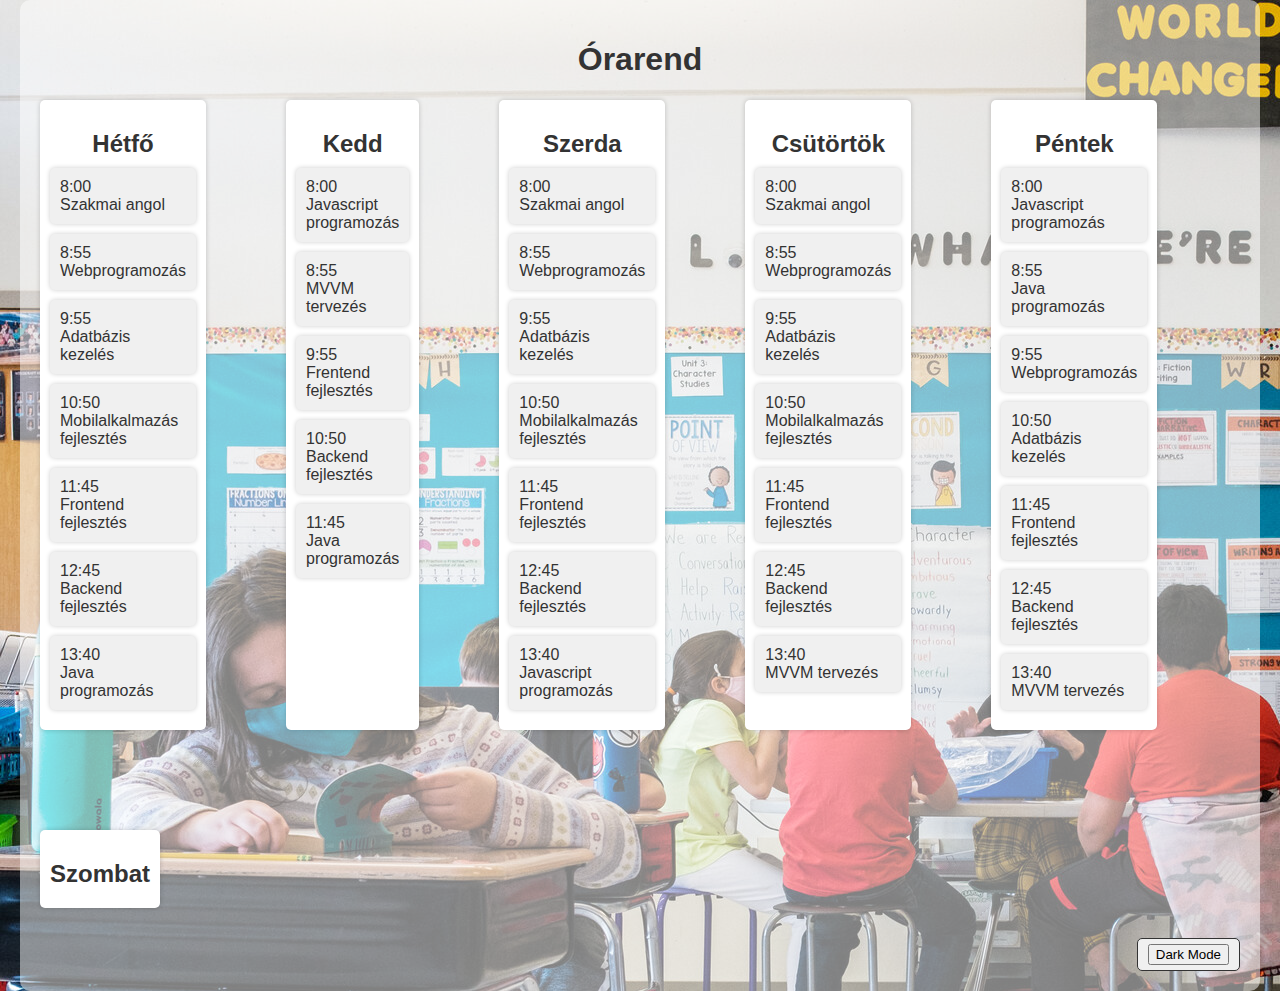
==== osztalyzando/index.html @ c694991e "osztalyzando + másfajta megoldás" ====
<!DOCTYPE html>
<html lang="hu">
<head>
    <meta charset="UTF-8">
    <meta name="viewport" content="width=device-width, initial-scale=1.0">
    <link rel="stylesheet" href="style.css">
    
    <title>Órarend</title>
</head>
<body>
    <div class="container">
        <header>
            <h1>Órarend</h1>
        </header>
        
        <div class="cards">
           
            <div class="day">
                <div class="day-name">
                    <h2>Hétfő</h2>
                </div>
                <div class="card">8:00<br>Szakmai angol</div>
                <div class="card">8:55<br>Webprogramozás</div>
                <div class="card">9:55<br>Adatbázis kezelés</div>
                <div class="card">10:50<br>Mobilalkalmazás fejlesztés</div>
                <div class="card">11:45<br>Frontend fejlesztés</div>
                <div class="card">12:45<br>Backend fejlesztés</div>
                <div class="card">13:40<br>Java programozás</div>
            </div>
            <div class="day">
                <div class="day-name">
                    <h2>Kedd</h2>
                </div>
                <div class="card">8:00<br>Javascript programozás</div>
                <div class="card">8:55<br>MVVM tervezés</div>
                <div class="card">9:55<br>Frentend fejlesztés</div>
                <div class="card">10:50<br>Backend fejlesztés</div>
                <div class="card">11:45<br>Java programozás</div>
            </div>
            <div class="day">
                <div class="day-name">
                    <h2>Szerda</h2>
                </div>
                <div class="card">8:00<br>Szakmai angol</div>
                <div class="card">8:55<br>Webprogramozás</div>
                <div class="card">9:55<br>Adatbázis kezelés</div>
                <div class="card">10:50<br>Mobilalkalmazás fejlesztés</div>
                <div class="card">11:45<br>Frontend fejlesztés</div>
                <div class="card">12:45<br>Backend fejlesztés</div>
                <div class="card">13:40<br>Javascript programozás</div>
            </div>
            <div class="day">
                <div class="day-name">
                    <h2>Csütörtök</h2>
                </div>
                <div class="card">8:00<br>Szakmai angol</div>
                <div class="card">8:55<br>Webprogramozás</div>
                <div class="card">9:55<br>Adatbázis kezelés</div>
                <div class="card">10:50<br>Mobilalkalmazás fejlesztés</div>
                <div class="card">11:45<br>Frontend fejlesztés</div>
                <div class="card">12:45<br>Backend fejlesztés</div>
                <div class="card">13:40<br>MVVM tervezés</div>
            </div>
            <div class="day">
                <div class="day-name">
                    <h2>Péntek</h2>
                </div>
                <div class="card">8:00<br>Javascript programozás</div>
                <div class="card">8:55<br>Java programozás</div>
                <div class="card">9:55<br>Webprogramozás</div>
                <div class="card">10:50<br>Adatbázis kezelés</div>
                <div class="card">11:45<br>Frontend fejlesztés</div>
                <div class="card">12:45<br>Backend fejlesztés</div>
                <div class="card">13:40<br>MVVM tervezés</div>
            </div>
            <div class="day">
                <div class="day-name">
                    <h2>Szombat</h2>
                </div>
            </div>
            
        </div>
        <div class="extra">
            <div class="mode-toggle">
                <button id="dark-mode-toggle">Dark Mode</button>
            </div>
        </div>
    </div>
    <script src="js.js"></script>
</body>
</html>
---- osztalyzando/style.css ----
:root {
    --background-color-light: #f0f0f0; /* Világos háttérszín */
    --text-color-light: #333; /* Világos szövegszín */
    --background-color-dark: #222; /* Sötét háttérszín */
    --text-color-dark: #fff; /* Sötét szövegszín */
}

body {
    margin: 0;
    padding: 0;
    font-family: Arial, sans-serif;
    background-color: var(--background-color-light); /* Alapértelmezett világos háttérszín */
    color: var(--text-color-light); /* Alapértelmezett világos szövegszín */
    transition: background-color 0.3s, color 0.3s; /* Átmeneti animáció */
    background-image: url(bg.jpg);
}

.container {
    max-width: 1200px;
    margin: 0 auto;
    padding: 20px;
    background-color: rgba(255, 255, 255, 0.5); /* Átlátszóság */
    border-radius: 10px;
}

header {
    text-align: center;
}

.extra {
    display: flex;
    justify-content: flex-end;
    margin-top: 10px;
}

.mode-toggle {
    background-color: var(--background-color-light); /* Alapértelmezett világos háttérszín */
    border: 1px solid var(--text-color-light); /* Alapértelmezett világos szövegszín */
    border-radius: 5px;
    padding: 5px 10px;
}

.cards {
    display: flex;
    flex-wrap: wrap;
    gap: 80px;
}

.day-name h2 {
    text-align: center; /* Nap nevének középre igazítása */
    font-weight: bold; /* Félkövér betűtípus a nap nevéhez */
    margin-bottom: 10px; /* Kicsi térköz a nap és az órák között */
}


.day {
    flex-basis: calc(33.33% - 1200px);
    background-color: #fff;
    padding: 10px;
    border-radius: 5px;
    box-shadow: 0 0 5px rgba(0, 0, 0, 0.2);
    margin-bottom: 20px;
}

.card {
    background-color: #f0f0f0;
    padding: 10px;
    border-radius: 5px;
    box-shadow: 0 0 5px rgba(0, 0, 0, 0.2);
    margin-bottom: 10px;
}

/* Dark mode stílusok */
.dark-mode {
    background-color: var(--background-color-dark) !important; /* Sötét háttérszín */
    color: var(--text-color-dark) !important; /* Sötét szövegszín */
}

.dark-mode .mode-toggle {
    background-color: var(--background-color-dark) !important; /* Sötét háttérszín */
    border-color: var(--text-color-dark) !important; /* Sötét szövegszín */
    color: var(--text-color-dark) !important; /* Sötét szövegszín */
}
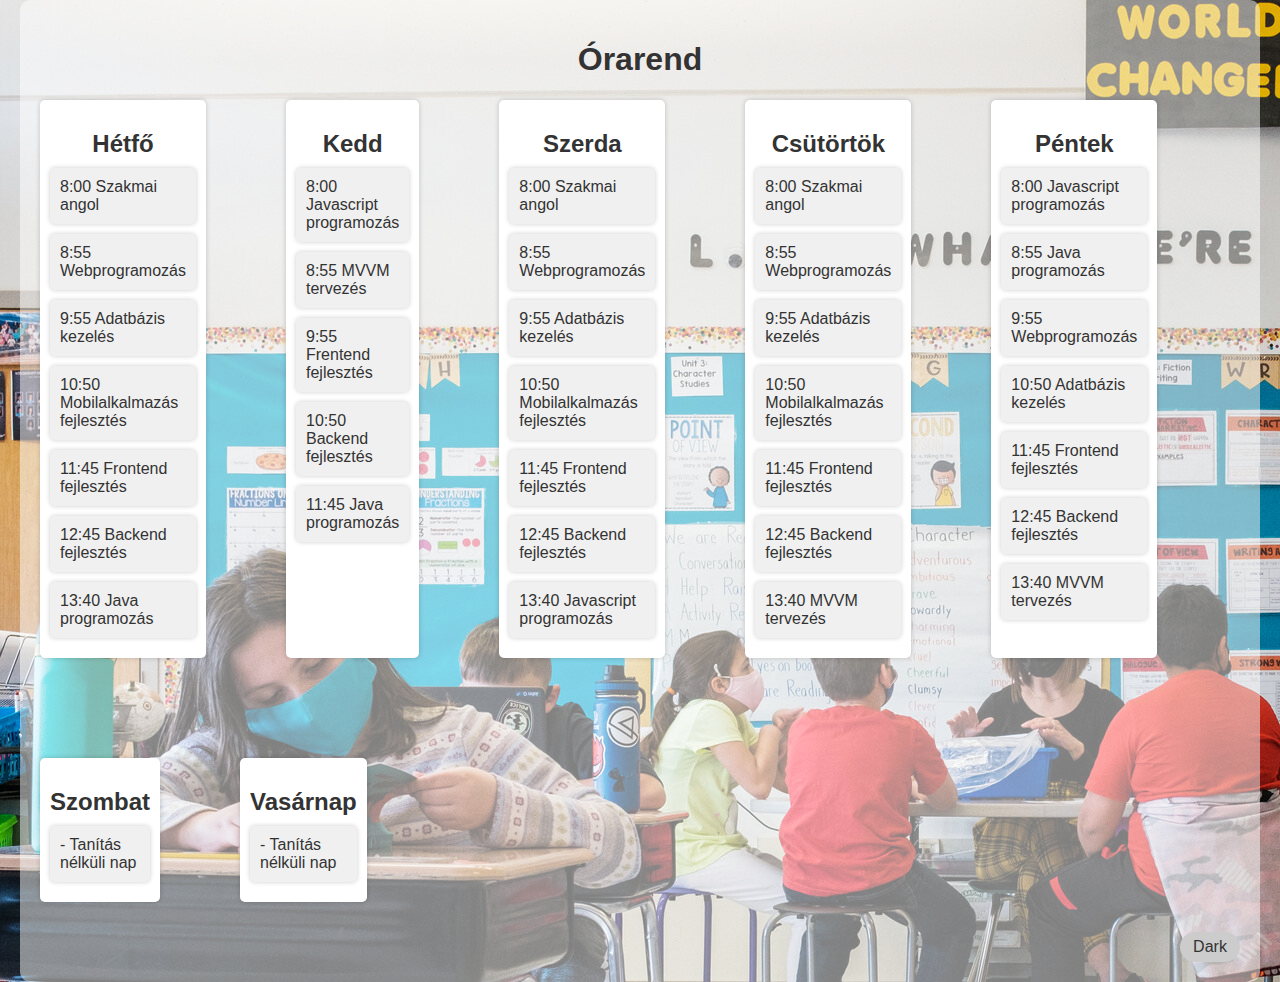
==== commit 4bb53af4: "ya" ====
--- a/osztalyzando/index.html
+++ b/osztalyzando/index.html
@@ -7,86 +7,20 @@
     
     <title>Órarend</title>
 </head>
-<body>
-    <div class="container">
+<body theme="light">
+    <div class="container" id="container">
         <header>
             <h1>Órarend</h1>
         </header>
         
-        <div class="cards">
-           
-            <div class="day">
-                <div class="day-name">
-                    <h2>Hétfő</h2>
-                </div>
-                <div class="card">8:00<br>Szakmai angol</div>
-                <div class="card">8:55<br>Webprogramozás</div>
-                <div class="card">9:55<br>Adatbázis kezelés</div>
-                <div class="card">10:50<br>Mobilalkalmazás fejlesztés</div>
-                <div class="card">11:45<br>Frontend fejlesztés</div>
-                <div class="card">12:45<br>Backend fejlesztés</div>
-                <div class="card">13:40<br>Java programozás</div>
-            </div>
-            <div class="day">
-                <div class="day-name">
-                    <h2>Kedd</h2>
-                </div>
-                <div class="card">8:00<br>Javascript programozás</div>
-                <div class="card">8:55<br>MVVM tervezés</div>
-                <div class="card">9:55<br>Frentend fejlesztés</div>
-                <div class="card">10:50<br>Backend fejlesztés</div>
-                <div class="card">11:45<br>Java programozás</div>
-            </div>
-            <div class="day">
-                <div class="day-name">
-                    <h2>Szerda</h2>
-                </div>
-                <div class="card">8:00<br>Szakmai angol</div>
-                <div class="card">8:55<br>Webprogramozás</div>
-                <div class="card">9:55<br>Adatbázis kezelés</div>
-                <div class="card">10:50<br>Mobilalkalmazás fejlesztés</div>
-                <div class="card">11:45<br>Frontend fejlesztés</div>
-                <div class="card">12:45<br>Backend fejlesztés</div>
-                <div class="card">13:40<br>Javascript programozás</div>
-            </div>
-            <div class="day">
-                <div class="day-name">
-                    <h2>Csütörtök</h2>
-                </div>
-                <div class="card">8:00<br>Szakmai angol</div>
-                <div class="card">8:55<br>Webprogramozás</div>
-                <div class="card">9:55<br>Adatbázis kezelés</div>
-                <div class="card">10:50<br>Mobilalkalmazás fejlesztés</div>
-                <div class="card">11:45<br>Frontend fejlesztés</div>
-                <div class="card">12:45<br>Backend fejlesztés</div>
-                <div class="card">13:40<br>MVVM tervezés</div>
-            </div>
-            <div class="day">
-                <div class="day-name">
-                    <h2>Péntek</h2>
-                </div>
-                <div class="card">8:00<br>Javascript programozás</div>
-                <div class="card">8:55<br>Java programozás</div>
-                <div class="card">9:55<br>Webprogramozás</div>
-                <div class="card">10:50<br>Adatbázis kezelés</div>
-                <div class="card">11:45<br>Frontend fejlesztés</div>
-                <div class="card">12:45<br>Backend fejlesztés</div>
-                <div class="card">13:40<br>MVVM tervezés</div>
-            </div>
-            <div class="day">
-                <div class="day-name">
-                    <h2>Szombat</h2>
-                </div>
-            </div>
-            
+        <div class="cards" id="cardsContainer">
         </div>
+        
         <div class="extra">
-            <div class="mode-toggle">
-                <button id="dark-mode-toggle">Dark Mode</button>
-            </div>
+            <input type="checkbox" id="dark-mode-toggle">
+            <label for="dark-mode-toggle">Dark</label>
         </div>
     </div>
     <script src="js.js"></script>
 </body>
 </html>
-
--- a/osztalyzando/style.css
+++ b/osztalyzando/style.css
@@ -1,17 +1,17 @@
 :root {
-    --background-color-light: #f0f0f0; /* Világos háttérszín */
-    --text-color-light: #333; /* Világos szövegszín */
-    --background-color-dark: #222; /* Sötét háttérszín */
-    --text-color-dark: #fff; /* Sötét szövegszín */
+    --background-color-light: #f0f0f0;
+    --text-color-light: #333;
+    --background-color-dark: #222; 
+    --text-color-dark: #fff; 
 }
 
 body {
     margin: 0;
     padding: 0;
     font-family: Arial, sans-serif;
-    background-color: var(--background-color-light); /* Alapértelmezett világos háttérszín */
-    color: var(--text-color-light); /* Alapértelmezett világos szövegszín */
-    transition: background-color 0.3s, color 0.3s; /* Átmeneti animáció */
+    background-color: var(--background-color-light); 
+    color: var(--text-color-light); 
+    transition: background-color 0.3s ease-out, color 0.3s ease-out;
     background-image: url(bg.jpg);
 }
 
@@ -19,7 +19,7 @@
     max-width: 1200px;
     margin: 0 auto;
     padding: 20px;
-    background-color: rgba(255, 255, 255, 0.5); /* Átlátszóság */
+    background-color: rgba(255, 255, 255, 0.5); 
     border-radius: 10px;
 }
 
@@ -33,11 +33,32 @@
     margin-top: 10px;
 }
 
-.mode-toggle {
-    background-color: var(--background-color-light); /* Alapértelmezett világos háttérszín */
-    border: 1px solid var(--text-color-light); /* Alapértelmezett világos szövegszín */
-    border-radius: 5px;
-    padding: 5px 10px;
+#dark-mode-toggle {
+    visibility: hidden;
+}
+
+#dark-mode-toggle + label {
+    content: 'Light Mode';
+    display: inline-block;
+    cursor: pointer;
+    height: 30px;
+    width: 60px;
+    line-height: 30px;
+    text-align: center;
+    border-radius: 15px;
+    background-color: #ccc;
+    transition: background-color 0.3s ease-out;
+}
+
+#dark-mode-toggle:checked + label {
+    content: 'Dark';
+    background-color: #333;
+    color: #000;
+}
+
+#dark-mode-toggle:checked + label {
+    background-color: #333;
+    color: #fff;
 }
 
 .cards {
@@ -47,11 +68,10 @@
 }
 
 .day-name h2 {
-    text-align: center; /* Nap nevének középre igazítása */
-    font-weight: bold; /* Félkövér betűtípus a nap nevéhez */
-    margin-bottom: 10px; /* Kicsi térköz a nap és az órák között */
+    text-align: center; 
+    font-weight: bold; 
+    margin-bottom: 10px; 
 }
-
 
 .day {
     flex-basis: calc(33.33% - 1200px);
@@ -70,14 +90,41 @@
     margin-bottom: 10px;
 }
 
-/* Dark mode stílusok */
 .dark-mode {
-    background-color: var(--background-color-dark) !important; /* Sötét háttérszín */
-    color: var(--text-color-dark) !important; /* Sötét szövegszín */
+    background-color: var(--background-color-dark) !important; 
+    color: var(--text-color-dark) !important; 
 }
 
-.dark-mode .mode-toggle {
-    background-color: var(--background-color-dark) !important; /* Sötét háttérszín */
-    border-color: var(--text-color-dark) !important; /* Sötét szövegszín */
-    color: var(--text-color-dark) !important; /* Sötét szövegszín */
+.dark-mode .card {
+    background-color: #222; 
+    color: #fff; 
+    border: 1px solid #fff; 
 }
+
+.dark-mode .container {
+    background-color: #222!important; 
+    color: #fff!important; 
+}
+
+body.dark-mode {
+    background-color: #000 !important;
+}
+
+body.dark-mode #bg-image{
+    opacity: 0;
+    transition: opacity 0.3s ease-out;
+}
+
+body.dark-mode img.hidden {
+    display: none;
+}
+.dark-mode .day {
+    background-color: #222; 
+    color: #fff; 
+    border: 1px solid #fff; 
+}
+body.dark-mode .mode-toggle {
+    background-color: #333 !important; 
+    border-color: #fff !important; 
+    color: #fff !important; 
+}
